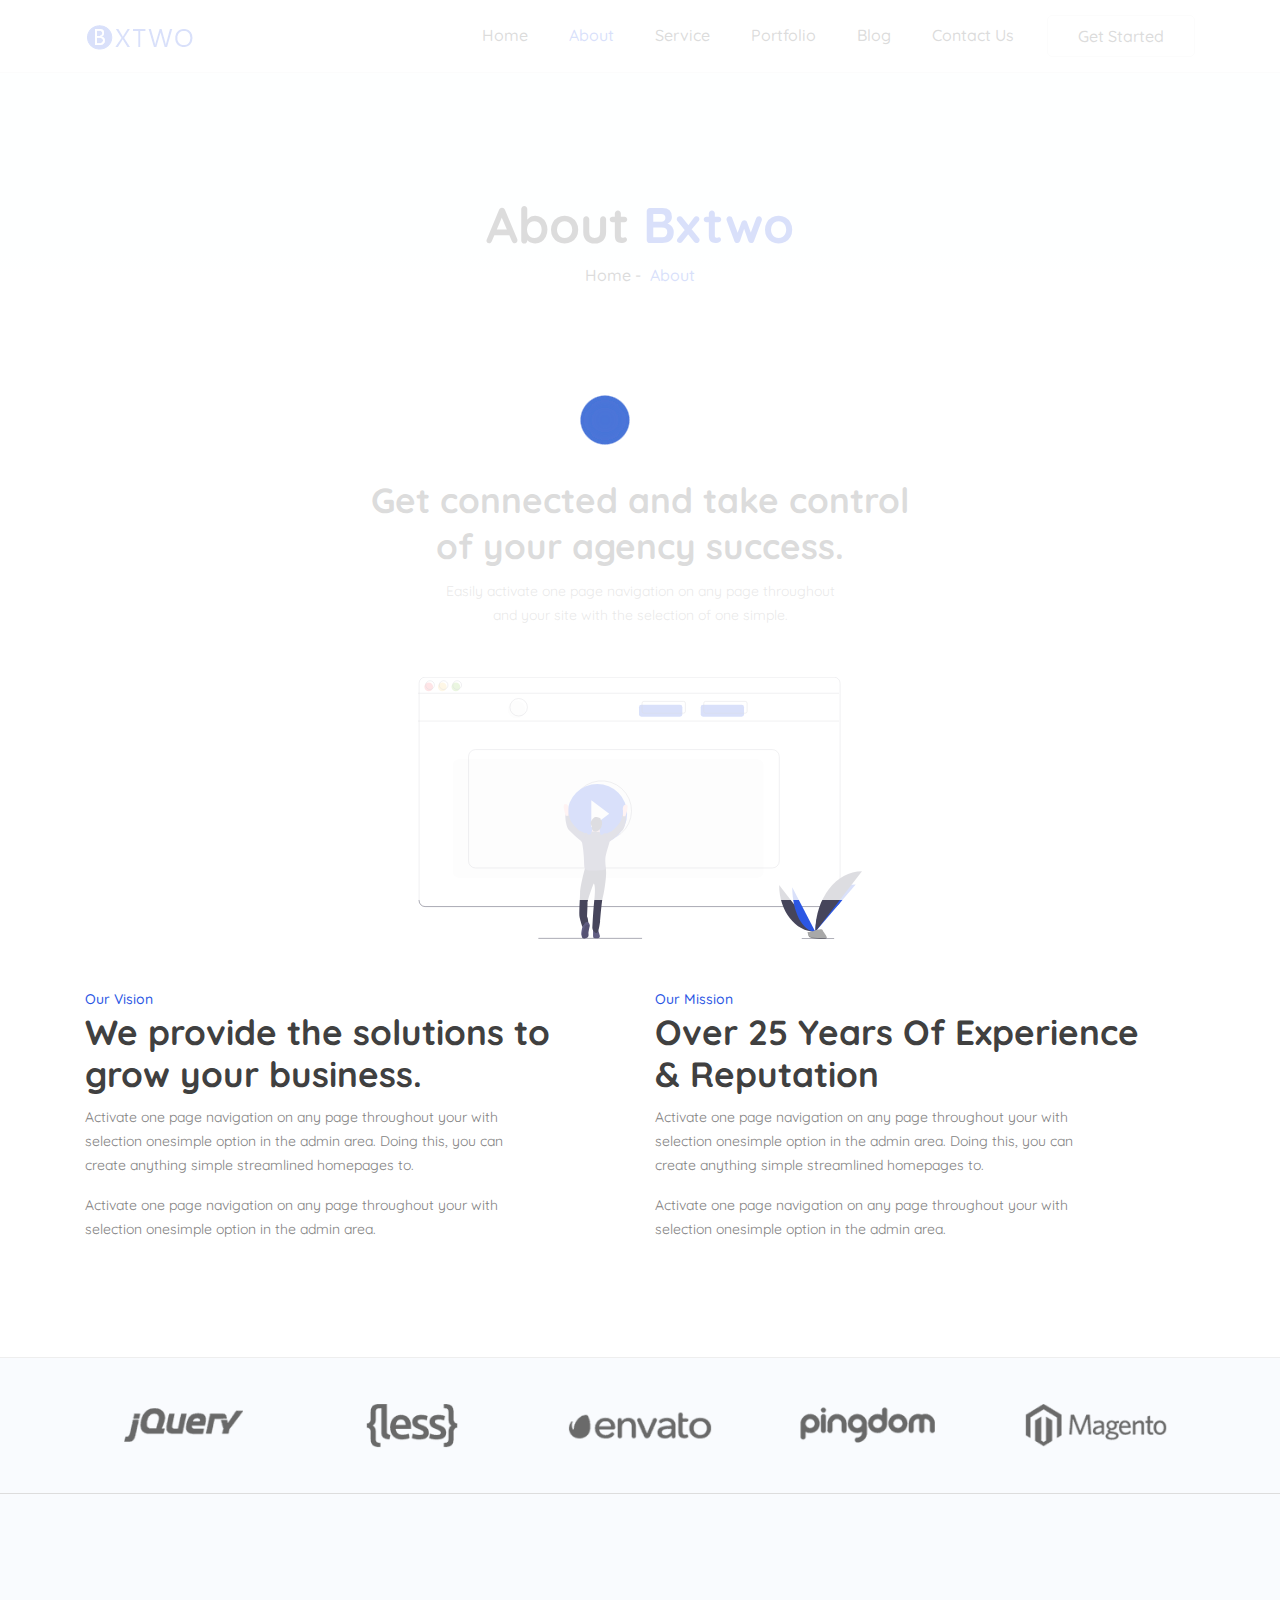
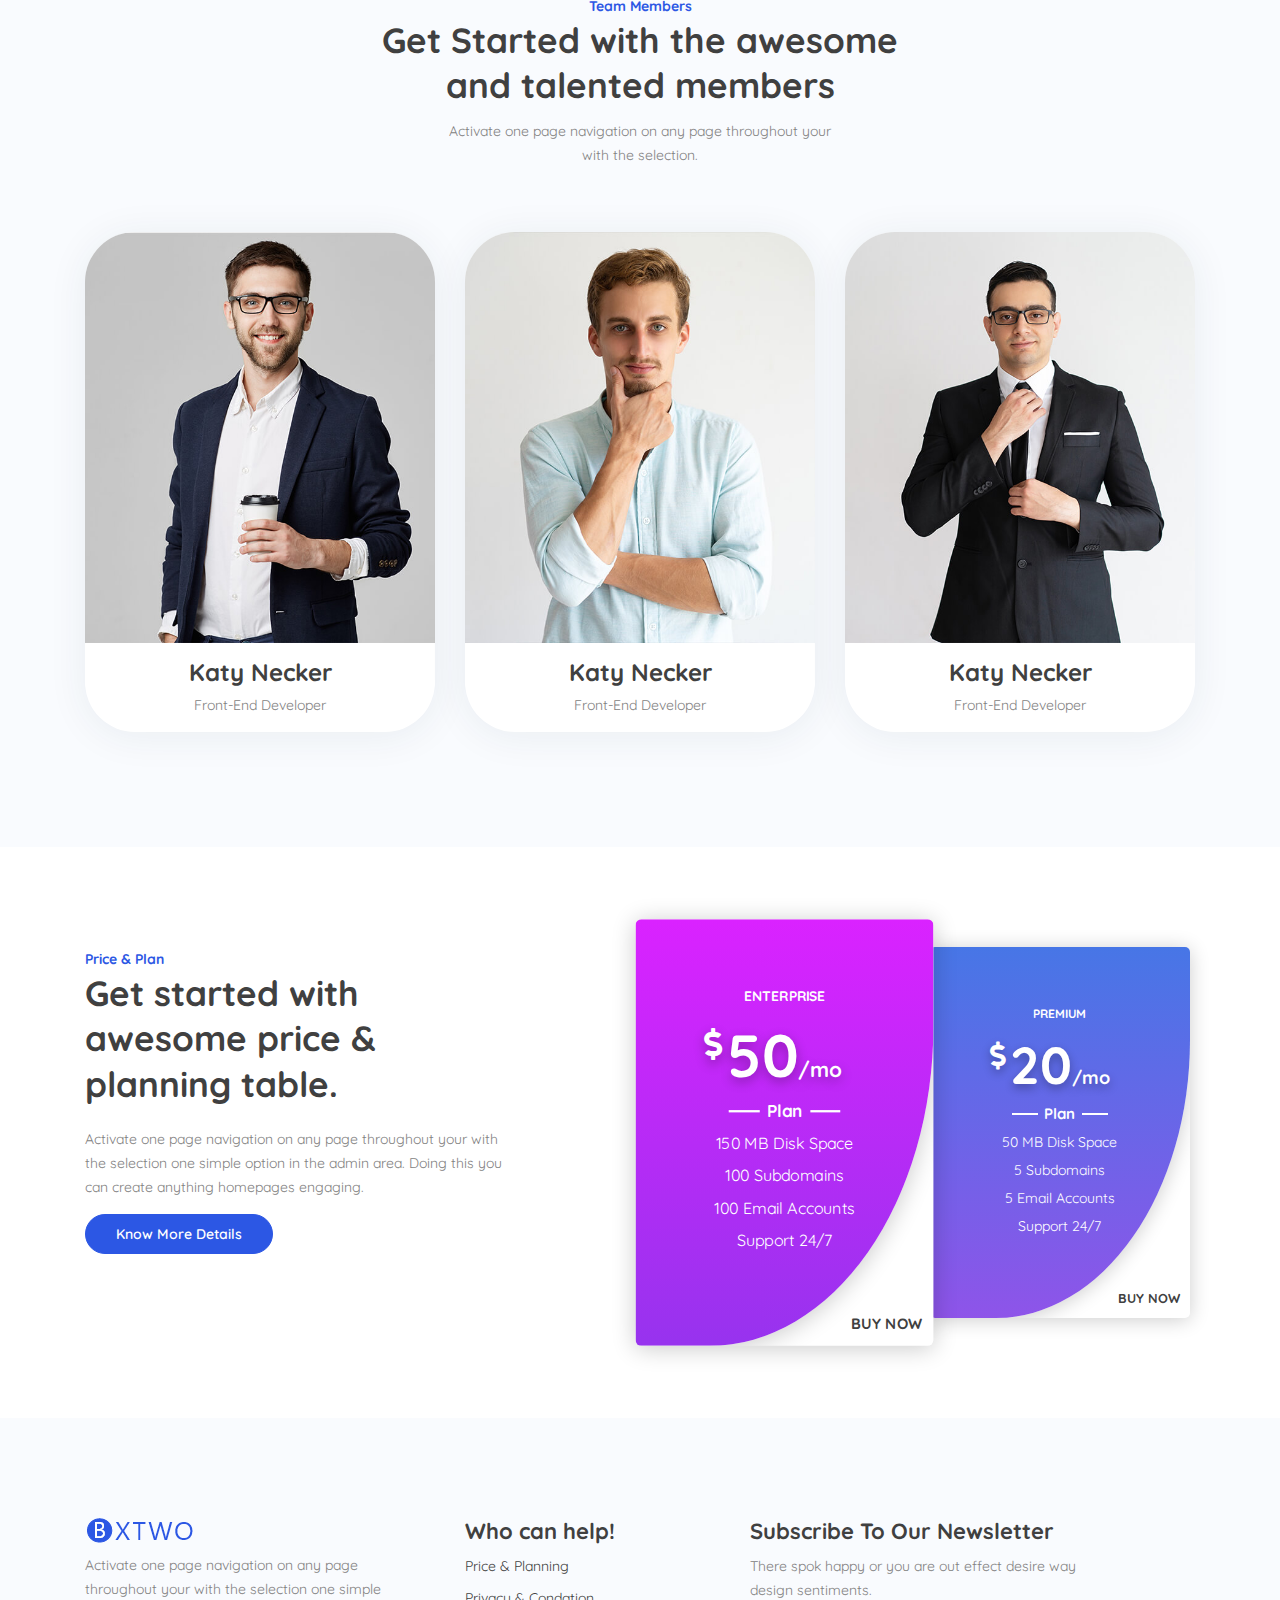
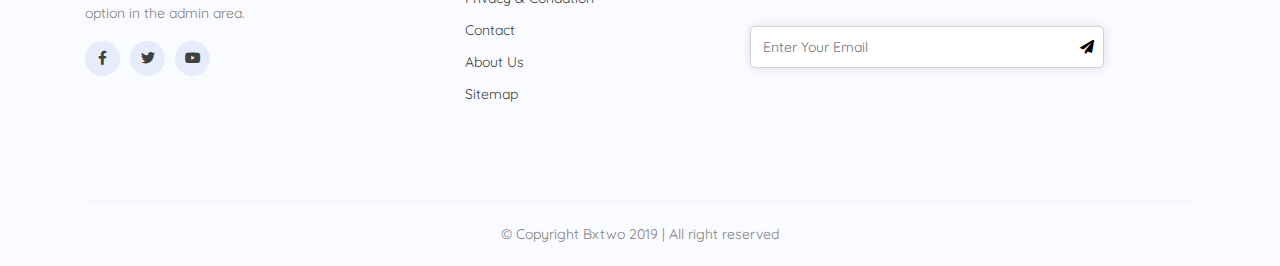
==== about.html @ 96cefc8e "A" ====
<!DOCTYPE html>
<html lang="en">
  <head>
    <!-- Page Title -->
    <title>Bxtwo - Creative Agency HTML Template</title>

    <!-- Meta Data -->
    <meta http-equiv="X-UA-Compatible" content="IE=edge">
    <meta http-equiv="content-type" content="text/html; charset=utf-8">
    <meta name="viewport" content="width=device-width, initial-scale=1">
    <meta name="description" content="">
    <meta name="keywords" content="">

    <!-- Favicon -->
    <link rel="shortcut icon" href="assets/img/favicon.png">

    <!-- Web Fonts -->
    <link rel="stylesheet" href="https://fonts.googleapis.com/css?family=Quicksand:400,500,700&display=swap">

    <!-- Font Awesome CSS -->
    <link rel="stylesheet" href="https://cdnjs.cloudflare.com/ajax/libs/font-awesome/5.9.0/css/all.min.css">

    <!-- ======= Bootstrap CSS ======= -->
    <link rel="stylesheet" href="assets/css/bootstrap.min.css">

    <!-- ======= Owl Carousel CSS ======= -->
    <link rel="stylesheet" href="assets/css/plugins/OwlCarousel/owl.carousel.min.css">
    <link rel="stylesheet" href="assets/css/plugins/OwlCarousel/owl.theme.default.min.css">

    <!-- ======= Simple Light Box CSS ======= -->
    <link rel="stylesheet" href="assets/css/plugins/LightBox/simplelightbox.min.css">

    <!-- ======= Main Stylesheet ======= -->
    <link rel="stylesheet" href="assets/css/style.css">

    <!-- ======= Custom Stylesheet ======= -->
    <link rel="stylesheet" href="assets/css/custom.css">

  </head>

  <body>
    <!-- =========== Preloader Start ============ -->
    <div class="preloader">
      <div class="preloader--wapper">
        <svg class="preloader--content" xmlns="http://www.w3.org/2000/svg" version="1.1">
          <defs>
            <filter id="goo" x="-40%" y="-40%" height="200%" width="400%">
              <feGaussianBlur in="SourceGraphic" stdDeviation="10" result="blur"></feGaussianBlur>
              <feColorMatrix in="blur" values="1 0 0 0 0  0 1 0 0 0  0 0 1 0 0  0 0 0 19 -8" result="goo"></feColorMatrix>
            </filter>
        </defs>
          <g filter="url(#goo)">
            <circle class="dot " cx="50" cy="50" r="25"></circle>
            <circle class="dot" cx="50" cy="50" r="25" ></circle>
          </g>
        </svg>
      </div>
    </div>
    <!-- =========== Preloader End ============ -->
    <!-- Start NavBar -->
    <nav class="navbar navbar-expand-lg navbar-light bg-light fixed-top">
      <div class="container">
        <a class="navbar-brand" href="index.html">
          <img src="assets/img/logo.png" class="logo-navbar" alt="logo">
          <img src="assets/img/logo-fixed.png" class="logo-fixed" alt="logo">
        </a>
        <button class="navbar-toggler" data-target="#my-nav" data-toggle="collapse" aria-controls="my-nav" aria-expanded="false" aria-label="Toggle navigation">
          <span class="navbar-toggler-icon"></span>
        </button>
        <div id="my-nav" class="collapse navbar-collapse">
          <ul class="navbar-nav ml-auto">
            <li class="nav-item">
              <a class="nav-link" href="index.html">Home <span class="sr-only">(current)</span></a>
            </li>
            <li class="nav-item active">
              <a class="nav-link" href="about.html">About</a>
            </li>
            <li class="nav-item">
              <a class="nav-link" href="service.html">Service</a>
            </li>
            <li class="nav-item">
              <a class="nav-link" href="portfolio.html">Portfolio</a>
            </li>
            <li class="nav-item">
              <a class="nav-link" href="blog.html">Blog</a>
            </li>
            <li class="nav-item">
              <a class="nav-link" href="contact.html">Contact Us</a>
            </li>
            <li class="nav-item d-none d-lg-block">
              <a class="nav-link menu-btn" href="#">Get Started</a>
            </li>
          </ul>
        </div>
      </div>
    </nav>
    <!-- End NavBar -->
    <!-- Start Page Header -->
    <div class="page-header-section">
      <div class="container">
        <h1 class="page-title">About <span>Bxtwo</span></h1>
        <ul class="page-nav">
          <li><a href="index.html">Home - </a></li>
          <li class="active">About</li>
        </ul>
      </div>
    </div>
    <!-- End Page Header -->
    <!-- Start About Block Section -->
    <div class="about-block py-100">
      <div class="container">
        <!-- Start Title Section-->
        <div class="row">
          <div class="col-lg-8 col-md-10 section-title">
            <h2>Get connected and take control of your agency success.</h2>
            <p>Easily activate one page navigation on any page throughout and your site with the selection of one simple.</p>
          </div>
        </div>
        <!-- End Title Section-->
        <!-- Start Center Content -->
        <div class="row d-flex justify-content-center mb-5">
          <div class="col-md-5">
            <img src="assets/img/undraw_media_player.svg" alt="">
          </div>
        </div>
        <!-- End Center Content -->
        <!-- Start Two Colum Content -->
        <div class="row">
          <div class="col-md-6 about-left">
            <span>Our Vision</span>
            <h3>We provide the solutions to grow your business.</h3>
            <p>Activate one page navigation on any page throughout your with selection onesimple option in the admin area. Doing this, you can create anything simple streamlined homepages to.</p>
            <p>Activate one page navigation on any page throughout your with selection onesimple option in the admin area.</p>
          </div>
          <div class="col-md-6 about-right">
            <span>Our Mission</span>
            <h3>Over 25 Years Of Experience & Reputation</h3>
            <p>Activate one page navigation on any page throughout your with selection onesimple option in the admin area. Doing this, you can create anything simple streamlined homepages to.</p>
            <p>Activate one page navigation on any page throughout your with selection onesimple option in the admin area.</p>
          </div>
        </div>
        <!-- End Two Colum Content -->
      </div>
    </div>
    <!-- End About Details Section -->
    <!-- Start brand-logo section -->
    <div class="brand-logo-section bg-gray">
      <div class="container">
        <div class="row">
          <div class="brand-logo-carousel owl-carousel">
            <div class="single-brand-logo">
              <a href="#"><img src="assets/img/clients/client-1.png" alt="client-1"/></a>
            </div>
            <div class="single-brand-logo">
              <a href="#"><img src="assets/img/clients/client-2.png" alt="client-2"/></a>
            </div>
            <div class="single-brand-logo">
              <a href="#"><img src="assets/img/clients/client-3.png" alt="client-3"/></a>
            </div>
            <div class="single-brand-logo">
              <a href="#"><img src="assets/img/clients/client-4.png" alt="client-4"/></a>
            </div>
            <div class="single-brand-logo">
              <a href="#"><img src="assets/img/clients/client-5.png" alt="client-5"/></a>
            </div>
            <div class="single-brand-logo">
              <a href="#"><img src="assets/img/clients/client-6.png" alt="client-6"/></a>
            </div>
            <div class="single-brand-logo">
              <a href="#"><img src="assets/img/clients/client-7.png" alt="client-7"/></a>
            </div>
          </div>
        </div>
      </div>
    </div>
    <!-- End brand-logo section -->
    <!-- Start Team section -->
    <div class="team-section bg-gray py-100">
      <div class="container">
        <!-- Start Title Section -->
        <div class="row">
          <div class="col-lg-8 col-md-10 section-title">
            <span class="title">Team Members</span>
            <h2>Get Started with the awesome and talented members</h2>
            <p>Activate one page navigation on any page throughout your with the selection.</p>
          </div>
        </div>
        <!-- End Title Section -->
        <div class="row team-content">
          <!-- Item One -->
          <div class="col-md-4">
            <div class="team-box">
              <div class="team-box-img">
                <img src="assets/img/team/team1.jpg" alt="team1" class="img-fluid">
                <ul class="social-icons">
                  <li><a href="#" class="facebook"><i class="fab fa-facebook-f" aria-hidden="true"></i></a></li>
                  <li><a href="#" class="twitter"><i class="fab fa-twitter" aria-hidden="true"></i></a></li>
                  <li><a href="#" class="pinterest"><i class="fab fa-pinterest" aria-hidden="true"></i></a></li>
                  <li><a href="#" class="instagram"><i class="fab fa-instagram" aria-hidden="true"></i></a></li>
                </ul>
              </div>
              <div class="details">
                <h4>Katy Necker</h4>
                <p>Front-End Developer</p>
              </div>
            </div>
          </div><!-- End item -->
          <!-- Item Two -->
          <div class="col-md-4">
            <div class="team-box">
              <div class="team-box-img">
                <img src="assets/img/team/team2.jpg" alt="team2" class="img-fluid">
                <ul class="social-icons">
                  <li><a href="#" class="facebook"><i class="fab fa-facebook-f" aria-hidden="true"></i></a></li>
                  <li><a href="#" class="twitter"><i class="fab fa-twitter" aria-hidden="true"></i></a></li>
                  <li><a href="#" class="pinterest"><i class="fab fa-pinterest" aria-hidden="true"></i></a></li>
                  <li><a href="#" class="instagram"><i class="fab fa-instagram" aria-hidden="true"></i></a></li>
                </ul>
              </div>
              <div class="details">
                <h4>Katy Necker</h4>
                <p>Front-End Developer</p>
              </div>
            </div>
          </div><!-- End item -->
          <!-- Item Three -->
          <div class="col-md-4">
            <div class="team-box">
              <div class="team-box-img">
                <img src="assets/img/team/team3.jpg" alt="team3" class="img-fluid">
                <ul class="social-icons">
                  <li><a href="#" class="facebook"><i class="fab fa-facebook-f" aria-hidden="true"></i></a></li>
                  <li><a href="#" class="twitter"><i class="fab fa-twitter" aria-hidden="true"></i></a></li>
                  <li><a href="#" class="pinterest"><i class="fab fa-pinterest" aria-hidden="true"></i></a></li>
                  <li><a href="#" class="instagram"><i class="fab fa-instagram" aria-hidden="true"></i></a></li>
                </ul>
              </div>
              <div class="details">
                <h4>Katy Necker</h4>
                <p>Front-End Developer</p>
              </div>
            </div>
          </div><!-- End item -->
        </div>
      </div>
    </div>
    <!-- End Team section -->
    <!-- Start Pricing section -->
    <div class="pricing-section py-100">
      <div class="container">
        <div class="row">
          <div class="col-lg-6">
            <!-- Start Title Section -->
            <div class="section-title">
              <span class="title">Price & Plan</span>
              <h2>Get started with awesome price & planning table.</h2>
              <p>Activate one page navigation on any page throughout your with the selection one simple option in the admin area. Doing this you can create anything homepages engaging.</p>
              <a href="#" class="btn-style btn-two">Know More Details</a>
            </div>
            <!-- End Title Section -->
          </div>
          <div class="col-lg-6 align-self-center">
            <div class="pricing-content">
              <!-- Start Plan item -->
              <div class="single-plan buiness-plan">
                <div class="details">
                  <h4 class="plan-title">Enterprise</h4>
                  <h2 class="pricing">50<span>/mo</span></h2>
                  <div class="plan-pricing">Plan</div>
                  <ul>
                    <li>150 MB Disk Space</li>
                    <li>100 Subdomains</li>
                    <li>100 Email Accounts</li>
                    <li>Support 24/7</li>
                  </ul>
                </div>
                <a class="buy-now" href="#">BUY NOW</a>
              </div>
              <!-- End Plan item -->
              <!-- Start Plan item -->
              <div class="single-plan">
                <div class="details">
                  <h4 class="plan-title">Premium</h4>
                  <h2 class="pricing">20<span>/mo</span></h2>
                  <div class="plan-pricing">Plan</div>
                  <ul>
                    <li>50 MB Disk Space</li>
                    <li>5 Subdomains</li>
                    <li>5 Email Accounts</li>
                    <li>Support 24/7</li>
                  </ul>
                </div>
                <a class="buy-now" href="#">BUY NOW</a>
              </div>
              <!-- End Plan item -->
            </div>
          </div>
        </div>
      </div>
    </div>
    <!-- End Pricing section -->
    <!-- Start Footer Block -->
    <footer class="bg-gray">
      <div class="container">
        <div class="row py-100">
          <div class="col-md-4">
            <div class="footer-left">
              <img src="assets/img/logo-footer.png" alt="logo-footer"/>
              <p>Activate one page navigation on any page throughout your with the selection one simple option in the admin area.</p>
              <ul class="social-links">
                <li><a href="#"><i class="fab fa-facebook-f"></i></a></li>
                <li><a href="#"><i class="fab fa-twitter"></i></a></li>
                <li><a href="#"><i class="fab fa-youtube"></i></a></li>
              </ul>
            </div>
          </div>
          <div class="col-md-3">
            <div class="footer-center">
              <h4 class="footer-title">Who can help!</h4>
              <ul>
                <li><a href="#">Price &amp; Planning</a></li>
                <li><a href="#">Privacy &amp; Condation</a></li>
                <li><a href="#">Contact</a></li>
                <li><a href="#">About Us</a></li>
                <li><a href="#">Sitemap</a></li>
              </ul>
            </div>
          </div>
          <div class="col-md-4">
            <div class="footer-right">
              <h4 class="footer-title">Subscribe To Our Newsletter</h4>
              <p>There spok happy or you are out effect desire way design
                sentiments.</p>
              <form class="input-widget" action="" method="">
                <div class="input-group">
                  <input class="form-control" placeholder="Enter Your Email" type="text" required="">
                  <div class="input-group-append">
                    <button class="form-btn-style" type="submit">
                      <i class="fas fa-paper-plane"></i>
                    </button>
                  </div>
                </div>
              </form>
            </div>
          </div>
        </div>
        <p class="copyright text-center">© Copyright Bxtwo 2019 | All right reserved</p>
      </div>
    </footer>
    <!-- End Footer Block -->
    <!-- Start Scroll Top -->
    <div class="scroll-top">
      <i class="fa fa-angle-up"></i>
    </div>
    <!-- End Scroll Top -->
    <!-- ///// JS FILES \\\\\-->
    <!-- ======= jQuery Library ======= -->
    <script src="assets/js/jquery-3.4.1.min.js"></script>
    
    <!-- ======= Popper Js ======= -->
    <script src="assets/js/plugins/popper.min.js"></script>

    <!-- ======= Bootstrap Js ======= -->
    <script src="assets/js/bootstrap.min.js"></script>

    <!-- ======= Typed JS ======= -->
    <script src="assets/js/plugins/typed.min.js"></script>

    <!-- ======= Owl Carousel JS ======= -->
    <script src="assets/js/plugins/owl.carousel.min.js"></script>

    <!-- ======= Simple Lightbox JS ======= -->
    <script src="assets/js/plugins/simple-lightbox.min.js"></script>

    <!-- ======= Main JS ======= -->
    <script src="assets/js/main.js"></script>
    
    <!-- ======= Custom JS ======= -->
    <script src="assets/js/custom.js"></script>
  </body>
</html>
---- assets/css/plugins/LightBox/simplelightbox.min.css ----
.sl-wrapper .sl-close,.sl-wrapper .sl-navigation button{height:44px;line-height:44px;font-family:Arial,Baskerville,monospace}.sl-wrapper .sl-close:focus,.sl-wrapper .sl-navigation button:focus{outline:0}body.hidden-scroll{overflow:hidden}.sl-overlay{position:fixed;left:0;right:0;top:0;bottom:0;background:#fff;opacity:.7;display:none;z-index:1035}.sl-wrapper .sl-close,.sl-wrapper .sl-counter{top:30px;display:none;color:#000;position:fixed}.sl-wrapper{z-index:1040}.sl-wrapper button{border:0;background:0 0;font-size:28px;padding:0;cursor:pointer}.sl-wrapper button:hover{opacity:.7}.sl-wrapper .sl-close{right:30px;z-index:10060;margin-top:-14px;margin-right:-14px;width:44px;font-size:3rem}.sl-wrapper .sl-counter{left:30px;z-index:1060;font-size:1rem}.sl-wrapper .sl-navigation{width:100%;display:none}.sl-wrapper .sl-navigation button{position:fixed;top:50%;margin-top:-22px;width:22px;text-align:center;display:block;z-index:10060;color:#000}.sl-wrapper .sl-navigation button.sl-next{right:5px;font-size:2rem}.sl-wrapper .sl-navigation button.sl-prev{left:5px;font-size:2rem}@media (min-width:35.5em){.sl-wrapper .sl-navigation button{width:44px}.sl-wrapper .sl-navigation button.sl-next{right:10px;font-size:3rem}.sl-wrapper .sl-navigation button.sl-prev{left:10px;font-size:3rem}.sl-wrapper .sl-image img{border:0}}@media (min-width:50em){.sl-wrapper .sl-navigation button{width:44px}.sl-wrapper .sl-navigation button.sl-next{right:20px;font-size:3rem}.sl-wrapper .sl-navigation button.sl-prev{left:20px;font-size:3rem}.sl-wrapper .sl-image img{border:0}}.sl-wrapper .sl-image{position:fixed;-ms-touch-action:none;touch-action:none;z-index:10000}.sl-wrapper .sl-image img{margin:0;padding:0;display:block;border:0;width:100%;height:auto}.sl-wrapper .sl-image iframe{background:#000;border:0}@media (min-width:35.5em){.sl-wrapper .sl-image iframe{border:0}}@media (min-width:50em){.sl-wrapper .sl-image iframe{border:0}}.sl-wrapper .sl-image .sl-caption{display:none;padding:10px;color:#fff;background:rgba(0,0,0,.8);font-size:1rem;position:absolute;bottom:0;left:0;right:0}.sl-wrapper .sl-image .sl-caption.pos-top{bottom:auto;top:0}.sl-wrapper .sl-image .sl-caption.pos-outside{bottom:auto}.sl-wrapper .sl-image .sl-download{display:none;position:absolute;bottom:5px;right:5px;color:#000;z-index:1060}.sl-spinner{display:none;border:5px solid #333;border-radius:40px;height:40px;left:50%;margin:-20px 0 0 -20px;opacity:0;position:fixed;top:50%;width:40px;z-index:1007;-webkit-animation:pulsate 1s ease-out infinite;-moz-animation:pulsate 1s ease-out infinite;-ms-animation:pulsate 1s ease-out infinite;-o-animation:pulsate 1s ease-out infinite;animation:pulsate 1s ease-out infinite}.sl-scrollbar-measure{position:absolute;top:-9999px;width:50px;height:50px;overflow:scroll}.sl-transition{transition:-moz-transform ease .2s;transition:-ms-transform ease .2s;transition:-o-transform ease .2s;transition:-webkit-transform ease .2s;transition:transform ease .2s}@-webkit-keyframes pulsate{0%{transform:scale(.1);opacity:0}50%{opacity:1}100%{transform:scale(1.2);opacity:0}}@keyframes pulsate{0%{transform:scale(.1);opacity:0}50%{opacity:1}100%{transform:scale(1.2);opacity:0}}@-moz-keyframes pulsate{0%{transform:scale(.1);opacity:0}50%{opacity:1}100%{transform:scale(1.2);opacity:0}}@-o-keyframes pulsate{0%{transform:scale(.1);opacity:0}50%{opacity:1}100%{transform:scale(1.2);opacity:0}}@-ms-keyframes pulsate{0%,100%{opacity:0}0%{transform:scale(.1)}50%{opacity:1}100%{transform:scale(1.2)}}
---- assets/css/style.css ----
@charset "UTF-8";
/*==========[index]==========
01 - Global
02 - Navbar
03 - Landing page
04 - Brand Logo
05 - About
06 - Services
07 - Testimonial
08 - Portfolio
09 - Pricing
10 - Blog
11 - Team
12 - About Block
13 - Blog Page
14 - Blog Details
15 - Service Single
16 - Portfolio Single
17 - Contact Page
18 - Footer

NOTE:
-----
Please DO NOT EDIT THIS CSS, you may need to use "custom.css" file for writing your custom css.
We may release future updates so it will overwrite this file. it's better and safer to use "custom.css".
===========================*/
/*========== [01 - Start Global] ==========*/
body {
  font-family: "Quicksand", sans-serif;
  color: #828181;
  font-size: 14px;
  line-height: 24px;
  overflow-x: hidden;
}

h1,
h2,
h3,
h4,
h5,
h6 {
  font-family: "Quicksand", sans-serif;
  color: #404040;
  font-weight: 700;
}

h1 {
  font-size: 50px;
}

p {
  font-family: "Quicksand", sans-serif;
  color: #828181;
  font-size: 14px;
  line-height: 24px;
}

input[type=number]::-webkit-inner-spin-button,
input[type=number]::-webkit-outer-spin-button {
  -webkit-appearance: none;
  margin: 0;
}

input[type=number] {
  -moz-appearance: textfield;
}

input {
  color: #888888;
}

input::-webkit-input-placeholder {
  color: #888888;
}

input::-moz-placeholder {
  color: #888888;
}

input:-ms-input-placeholder {
  color: #888888;
}

input::-ms-input-placeholder {
  color: #888888;
}

input::placeholder {
  color: #888888;
}

._keyfocus :focus,
input:not([disabled]):focus,
textarea:not([disabled]):focus,
select:not([disabled]):focus {
  outline: 0;
}

ul {
  margin: 0;
  padding: 0;
  list-style: none;
}

img {
  max-width: 100%;
}

.img-full {
  width: 100%;
  height: 100%;
  overflow: hidden;
  display: block;
}

a {
  color: #404040;
}

a:hover {
  color: #2c57e4;
  text-decoration: none;
}

a:not([href]):not([tabindex]):hover {
  color: #2c57e4;
}

a,
a:hover,
a:focus,
a:active,
button,
button:focus,
input,
select,
textarea {
  outline: none;
}

/* button */
.btn-style {
  display: inline-block;
  padding: 7px 30px;
  border: 1px solid #eee;
  border-radius: 50px;
  font-weight: 600;
  -webkit-transition: all 0.4s ease 0s;
  -moz-transition: all 0.4s ease 0s;
  -o-transition: all 0.4s ease 0s;
  transition: all 0.4s ease 0s;
}

.btn-one {
  background: #fff;
  border-radius: 5px;
}
.btn-one:hover {
  background: #2c57e4;
  color: #fff;
}

.btn-two {
  color: #fff;
  background: #2c57e4;
  border-color: #2c57e4;
}
.btn-two:hover {
  background: #fff;
  color: #2c57e4;
}

/* section title */
.section-title {
  padding-bottom: 50px;
  text-align: center;
  margin: auto;
}
.section-title .title {
  color: #2c57e4;
  font-weight: 700;
}
.section-title h2 {
  font-size: 35px;
  line-height: 1.3em;
  max-width: 75%;
  margin: 0px auto 10px auto;
}
.section-title h2 span {
  color: #2c57e4;
}
.section-title p {
  max-width: 400px;
  margin: auto;
}

/* page header */
.page-header-section {
  max-height: 500px;
  padding: 195px 0px 90px 0px;
  text-align: center;
  background: linear-gradient(180deg, #f9fbfe 60%, transparent);
}
.page-header-section .page-title span {
  color: #2c57e4;
}
.page-header-section .page-nav {
  margin: 0 auto;
}
.page-header-section .page-nav li {
  display: inline-block;
  color: #000;
  font-weight: 500;
  font-size: 16px;
}
.page-header-section .page-nav li.active {
  padding-left: 5px;
  color: #2c57e4;
}

/* input custom */
.input-widget {
  padding-top: 8px;
}
.input-widget .input-group-append {
  margin-left: -30px;
  z-index: 50;
}
.input-widget .input-group-append button {
  border: none;
  outline: none;
  background: transparent;
}
.input-widget .input-group-append button i {
  font-size: 14px;
}
.input-widget input {
  padding-top: 20px;
  padding-bottom: 20px;
  border-radius: 5px !important;
  box-shadow: 0px 0px 10px 0px rgba(34, 34, 34, 0.13);
  font-size: 14px;
}
.input-widget input:focus {
  border-color: #2c57e4;
}

/* Scroll to up */
.scroll-top {
  display: flex;
  justify-content: center;
  align-items: center;
  position: fixed;
  bottom: 15px;
  right: 15px;
  z-index: 999;
  opacity: 0;
  background-color: #2c57e4;
  color: #fff;
  width: 50px;
  height: 50px;
  font-size: 26px;
  border-radius: 50px;
  box-shadow: 0 2px 20px 0 rgba(0, 0, 0, 0.15);
  cursor: pointer;
}

.scroll-top:hover,
.scroll-top:focus {
  background-color: #343d48;
}

.scroll-top.active {
  opacity: 1;
}

/* preloader */
.preloader {
  top: 0;
  bottom: 0;
  left: 0;
  right: 0;
  position: fixed;
  z-index: 99999;
  height: 100%;
  width: 100%;
  background-color: #ffffff;
}
.preloader .preloader--wapper {
  display: -webkit-box;
  display: -ms-flexbox;
  display: flex;
  -webkit-box-align: center;
  -ms-flex-align: center;
  align-items: center;
  -webkit-box-pack: center;
  -ms-flex-pack: center;
  justify-content: center;
  height: 100vh;
}
.preloader .preloader--wapper .preloader--content {
  display: block;
  width: 170px;
  height: 80px;
  position: relative;
  z-index: 99;
  top: -40px;
}
.preloader .preloader--wapper .preloader--content circle.dot:nth-of-type(1) {
  -webkit-animation: slide 2s ease infinite;
  animation: slide 2s ease infinite;
  fill: #265cdc;
}
.preloader .preloader--wapper .preloader--content circle.dot:nth-of-type(2) {
  -webkit-animation: slide2 2s ease infinite;
  animation: slide2 2s ease infinite;
  fill: #2457d0;
}

/* Animation */
@-webkit-keyframes slide {
  0%, 100% {
    -webkit-transform: translateX(0px);
    transform: translateX(0px);
  }
  50% {
    -webkit-transform: translateX(70px);
    transform: translateX(70px);
  }
}
@keyframes slide {
  0%, 100% {
    -webkit-transform: translateX(0px);
    transform: translateX(0px);
  }
  50% {
    -webkit-transform: translateX(70px);
    transform: translateX(70px);
  }
}
@-webkit-keyframes slide2 {
  0%, 100% {
    -webkit-transform: translateX(70px);
    transform: translateX(70px);
  }
  50% {
    -webkit-transform: translateX(0px);
    transform: translateX(0px);
  }
}
@keyframes slide2 {
  0%, 100% {
    -webkit-transform: translateX(70px);
    transform: translateX(70px);
  }
  50% {
    -webkit-transform: translateX(0px);
    transform: translateX(0px);
  }
}
/* other */
.py-100 {
  padding-top: 100px;
  padding-bottom: 100px;
}

.bg-gray {
  background: #f9fbfe;
}

/* resonsive global */
@media (max-width: 575.98px) {
  .py-100 {
    padding-top: 50px;
    padding-bottom: 50px;
  }

  .section-title {
    padding-bottom: 30px !important;
    text-align: center !important;
  }
  .section-title h2, .section-title p {
    max-width: 100% !important;
  }
}
/*========== [End Global] ==========*/
/*========== [02 - Start NavBar] ==========*/
.navbar-light {
  background-color: #fff !important;
  padding-top: 15px;
  padding-bottom: 15px;
  border-bottom: 1px solid #eee;
}
.navbar-light .navbar-brand {
  font-size: 28px;
  color: #2c57e4 !important;
}
.navbar-light .navbar-brand .logo-navbar {
  display: none;
}
.navbar-light .navbar-toggler {
  border: 0;
}
.navbar-light .nav-item {
  margin-left: 25px;
  font-size: 16px;
  font-weight: 500;
}
.navbar-light .nav-item .nav-link,
.navbar-light .nav-item .nav-link:focus {
  color: #404040;
  -webkit-transition: all 0.4s ease 0s;
  -moz-transition: all 0.4s ease 0s;
  -o-transition: all 0.4s ease 0s;
  transition: all 0.4s ease 0s;
}
.navbar-light .nav-item .nav-link:hover {
  color: #2c57e4;
}
.navbar-light .nav-item.active > .nav-link, .navbar-light .nav-item.nav-link.active, .navbar-light .nav-item.nav-link.show, .navbar-light .nav-item.show > .nav-link {
  color: #2c57e4;
}
.navbar-light .nav-item .menu-btn {
  padding-right: 30px;
  padding-left: 30px;
  border: 1px solid #eee;
  border-radius: 5px;
  background: transparent;
}
.navbar-light .nav-item .menu-btn:hover {
  background: #2c57e4;
  color: #fff;
}
.navbar-light.nav-scroll {
  background-color: #ffffff !important;
  -webkit-box-shadow: 0 2px 20px rgba(0, 0, 0, 0.07);
  box-shadow: 0 2px 20px rgba(0, 0, 0, 0.07);
}
.navbar-light.nav-scroll .navbar-brand {
  color: #2c57e4 !important;
}
.navbar-light.nav-scroll .navbar-brand .logo-navbar {
  display: none !important;
}
.navbar-light.nav-scroll .navbar-brand .logo-fixed {
  display: inline-block !important;
}
.navbar-light.nav-scroll .menu-btn {
  background: #2c57e4;
  color: #fff;
}
.navbar-light.nav-scroll .menu-btn:hover {
  background: #fff;
  color: #828181;
}
.navbar-light.hidden {
  top: -72px;
}

/*========== [End Navbar] ==========*/
/*========== [03 - Start Landing page] ==========*/
.land-page {
  height: 100vh;
  position: relative;
}
.land-page .navbar-light {
  background-color: transparent !important;
  border-bottom: 0px solid #eee;
}
.land-page .navbar-light .navbar-brand {
  color: #fff !important;
}
.land-page .navbar-light .navbar-brand .logo-fixed {
  display: none;
}
.land-page .navbar-light .navbar-brand .logo-navbar {
  display: inline-block;
}
.land-page .navbar-light.nav-scroll {
  background-color: #ffffff !important;
}
.land-page .navbar-light.nav-scroll .navbar-brand {
  color: #2c57e4 !important;
}
.land-page .header-content {
  height: 100%;
  position: relative;
  z-index: 1;
}
.land-page .header-content img {
  width: 85%;
}
.land-page .header-content h4 {
  margin-bottom: 26px;
}
.land-page .header-content #typed {
  font-size: 50px;
  font-weight: 700;
  color: #2c57e4;
}
.land-page .header-content .typed-cursor {
  font-size: 55px;
  color: #2c57e4;
}
.land-page .header-content p {
  padding: 15px 0px 6px;
  width: 75%;
}
.land-page .header-content .button-container {
  display: flex;
  justify-content: space-evenly;
  width: 50%;
  margin: auto;
}
.land-page .wave1 {
  position: absolute;
  left: 0px;
  width: 38%;
  top: 0;
}
.land-page .wave2 {
  position: absolute;
  right: 0px;
  width: 60%;
  bottom: 0;
}

@media (max-width: 575.98px) {
  .land-page .header-content #typed {
    font-size: 32px;
  }
  .land-page .header-content .typed-cursor {
    font-size: 35px;
  }
  .land-page .header-content h4 {
    margin-bottom: 10px;
  }
  .land-page .header-content p {
    padding: 5px;
    margin-bottom: 10px;
    width: 100%;
  }
  .land-page .header-content .button-container {
    flex-direction: column;
    width: 50%;
  }
  .land-page .header-content .button-container a {
    font-weight: 500;
    margin-bottom: 12px;
  }
  .land-page .header-content .button-container a:last-child {
    margin-bottom: 0px;
  }
  .land-page .wave1 {
    width: 67%;
  }
  .land-page .wave2 {
    width: 80%;
  }
}
@media (max-width: 380px) {
  .land-page .header-content .button-container {
    width: 70%;
  }
  .land-page .wave1 {
    width: 80%;
  }
}
@media (min-width: 576px) and (max-width: 767.98px) {
  .land-page .header-content .button-container {
    width: 80%;
  }
  .land-page .wave1 {
    width: 55%;
  }
  .land-page .wave2 {
    width: 60%;
  }
}
@media (min-width: 768px) and (max-width: 991.98px) {
  .land-page .header-content .button-container {
    width: 80%;
  }
  .land-page .wave1 {
    width: 50%;
  }
}
@media (min-width: 992px) and (max-width: 1199.98px) {
  .land-page .wave1 {
    left: -234px;
    width: 50%;
    top: -5px;
    transform: rotate(-5deg);
  }
}
/*========== [End Landing page] ==========*/
/*========== [ 04 - Start Brand Logo] ==========*/
.brand-logo-section {
  padding: 20px 0;
  border-bottom: 1px solid #ddd;
  border-top: 1px solid #eee;
}
.brand-logo-section .brand-logo-carousel {
  display: flex;
}
.brand-logo-section .brand-logo-carousel .single-brand-logo {
  filter: brightness(300%);
  width: 85%;
  margin: auto;
}
.brand-logo-section .brand-logo-carousel .single-brand-logo:hover {
  filter: brightness(0%);
}

/*========== [End Brand Logo] ==========*/
/*========== [ 05 - Start About Section] ==========*/
.about-section .about-content {
  padding-top: 20px;
}
.about-section .about-content h2 {
  margin-bottom: 12px;
}
.about-section .about-content img {
  width: 80%;
  margin: auto;
  display: block;
}

@media (max-width: 575.98px) {
  .about-section .about-content {
    text-align: center;
  }
  .about-section .about-content img {
    width: 100%;
    margin-bottom: 20px;
  }
  .about-section .about-content .btn-style.btn-two {
    margin-top: 10px;
  }
}
/*========== [End About Section] ==========*/
/*========== [ 06 - Start Services Section] ==========*/
.service-section .service-content .item-box {
  background: #fff;
  border-radius: 10px;
  -webkit-box-shadow: 0 2px 20px 0 rgba(22, 52, 75, 0.08);
  box-shadow: 0 2px 20px 0 rgba(22, 52, 75, 0.08);
  text-align: center;
  padding: 24px;
  margin: 20px 0px;
  cursor: pointer;
  -webkit-transition: all 0.4s ease 0s;
  -moz-transition: all 0.4s ease 0s;
  -o-transition: all 0.4s ease 0s;
  transition: all 0.4s ease 0s;
}
.service-section .service-content .item-box .box-icon {
  padding: 8px 0px;
}
.service-section .service-content .item-box .box-icon img {
  width: 25%;
  margin: auto;
  padding-bottom: 8px;
}
.service-section .service-content .item-box .box-title {
  font-size: 22px;
  margin: 0;
  -webkit-transition: all 0.4s ease 0s;
  -moz-transition: all 0.4s ease 0s;
  -o-transition: all 0.4s ease 0s;
  transition: all 0.4s ease 0s;
}
.service-section .service-content .item-box p {
  padding: 10px 5px;
  margin: 0;
  -webkit-transition: all 0.4s ease 0s;
  -moz-transition: all 0.4s ease 0s;
  -o-transition: all 0.4s ease 0s;
  transition: all 0.4s ease 0s;
}
.service-section .service-content .item-box .box-details {
  font-weight: 700;
  color: #2c57e4;
  position: relative;
  -webkit-transition: all 0.4s ease 0s;
  -moz-transition: all 0.4s ease 0s;
  -o-transition: all 0.4s ease 0s;
  transition: all 0.4s ease 0s;
}
.service-section .service-content .item-box .box-details::after {
  content: "";
  background: #2c57e4;
  height: 2px;
  width: 50%;
  position: absolute;
  bottom: -5px;
  left: 25%;
  -webkit-transition: all 0.4s ease 0s;
  -moz-transition: all 0.4s ease 0s;
  -o-transition: all 0.4s ease 0s;
  transition: all 0.4s ease 0s;
}
.service-section .service-content .item-box:hover {
  background: #2c57e4;
}
.service-section .service-content .item-box:hover .box-icon img {
  filter: brightness(10000%);
}
.service-section .service-content .item-box:hover .box-title, .service-section .service-content .item-box:hover p {
  color: #fff;
}
.service-section .service-content .item-box:hover .box-details {
  color: #fff;
}
.service-section .service-content .item-box:hover .box-details::after {
  background: #fff;
  left: 0;
  width: 100%;
}
.service-section .service-content.owl-carousel .item-box {
  margin: 20px;
}

/*========== [End Services Section] ==========*/
/*========== [07 - Testimonial Section] ==========*/
.testimonial-section .section-title {
  text-align: left;
}
.testimonial-section .section-title h2 {
  margin: 0px 0px 10px 0px;
  max-width: 80%;
}
.testimonial-section .section-title p {
  margin: 0;
  max-width: 420px;
}
.testimonial-section .testimonial-content {
  position: relative;
}
.testimonial-section .testimonial-content .client {
  text-align: center;
}
.testimonial-section .testimonial-content .client .client-img {
  height: 250px;
  width: 250px;
  margin: auto;
  border-radius: 50% 50% 50% 50%/35% 35% 65% 65%;
  -webkit-box-shadow: 0 2px 20px 0 rgba(22, 52, 75, 0.08);
  box-shadow: 0 2px 20px 0 rgba(22, 52, 75, 0.08);
  border: 1px solid #eee;
}
.testimonial-section .testimonial-content .client .client-img img {
  border-radius: 50% 50% 50% 50%/35% 35% 65% 65%;
  display: block;
  height: 100%;
  width: 100%;
  object-fit: cover;
}
.testimonial-section .testimonial-content .client .card-text .card-name {
  padding-top: 15px;
}
.testimonial-section .testimonial-content .client .card-text .feedback-date {
  color: #333;
}
.testimonial-section .testimonial-content .client .card-text .feedback {
  font-size: 18px;
  line-height: 1.7;
  width: 90%;
  margin: 0 auto;
}
.testimonial-section .testimonial-content .owl-nav .owl-prev,
.testimonial-section .testimonial-content .owl-nav .owl-next {
  position: absolute;
  top: 50%;
}
.testimonial-section .testimonial-content .owl-nav .owl-prev::after,
.testimonial-section .testimonial-content .owl-nav .owl-next::after {
  font-family: "Font Awesome 5 Free";
  font-weight: 600;
  font-size: 36px;
}
.testimonial-section .testimonial-content .owl-nav .owl-prev span,
.testimonial-section .testimonial-content .owl-nav .owl-next span {
  display: none;
}
.testimonial-section .testimonial-content .owl-nav .owl-prev:hover,
.testimonial-section .testimonial-content .owl-nav .owl-next:hover {
  color: #2c57e4;
  background: transparent;
}
.testimonial-section .testimonial-content .owl-nav .owl-prev {
  left: 0;
}
.testimonial-section .testimonial-content .owl-nav .owl-prev::after {
  content: "";
}
.testimonial-section .testimonial-content .owl-nav .owl-next {
  right: 0;
}
.testimonial-section .testimonial-content .owl-nav .owl-next::after {
  content: "";
}

@media (max-width: 575.98px) {
  .testimonial-section .testimonial-content {
    margin-top: 6px;
  }
  .testimonial-section .testimonial-content .client .client-img {
    height: 200px;
    width: 200px;
  }
  .testimonial-section .testimonial-content .owl-nav .owl-prev::after,
.testimonial-section .testimonial-content .owl-nav .owl-next::after {
    font-size: 30px;
  }
  .testimonial-section .testimonial-content .owl-nav .owl-prev {
    left: 10px;
  }
  .testimonial-section .testimonial-content .owl-nav .owl-next {
    right: 10px;
  }
}
@media (min-width: 768px) and (max-width: 991.98px) {
  .testimonial-section .section-title {
    text-align: center;
  }
  .testimonial-section .section-title h2 {
    max-width: 75%;
    margin: auto;
  }
  .testimonial-section .section-title p {
    max-width: 70%;
    margin: auto;
  }
}
/*========== [End Testimonial Section] ==========*/
/*========== [08 - Portfolio Section] ==========*/
.portfolio-section .portfolio-content .gallery {
  margin-bottom: -20px;
}
.portfolio-section .portfolio-content .gallery .item-box {
  position: relative;
  margin-bottom: 30px;
  border-radius: 5px;
  overflow: hidden;
  -webkit-box-shadow: 0 2px 20px 0 rgba(22, 52, 75, 0.08);
  box-shadow: 0 2px 20px 0 rgba(22, 52, 75, 0.08);
  cursor: pointer;
}
.portfolio-section .portfolio-content .gallery .item-box .details {
  position: absolute;
  top: 0;
  left: 0;
  width: 100%;
  height: 100%;
  padding: 24px;
  display: flex;
  justify-content: center;
  align-items: center;
  text-align: center;
  background: rgba(38, 92, 220, 0.9);
  transform: scale(0);
  -webkit-transition: all 0.4s ease 0s;
  -moz-transition: all 0.4s ease 0s;
  -o-transition: all 0.4s ease 0s;
  transition: all 0.4s ease 0s;
}
.portfolio-section .portfolio-content .gallery .item-box .details > div {
  height: 100%;
  display: flex;
  justify-content: center;
  flex-direction: column;
}
.portfolio-section .portfolio-content .gallery .item-box .details h4 {
  color: #fff;
  margin-bottom: 4px;
}
.portfolio-section .portfolio-content .gallery .item-box .details p {
  color: #fff;
  margin-bottom: 0px;
}
.portfolio-section .portfolio-content .gallery .item-box:hover .details {
  transform: scale(1);
}
.portfolio-section .portfolio-content .show-more {
  display: flex;
  padding-top: 25px;
}
.portfolio-section .portfolio-content .show-more a {
  margin: 0 auto;
}

@media (max-width: 575.98px) {
  .portfolio-section .portfolio-content .gallery .item-box {
    margin: auto 20px 30px;
  }
}
/*========== [End Portfolio Section] ==========*/
/*========== [09 - Pricing Section] ==========*/
.pricing-section .section-title {
  text-align: left;
}
.pricing-section .section-title h2 {
  margin: 0px 0px 10px 0px;
  max-width: 80%;
}
.pricing-section .section-title p {
  margin: 0;
  max-width: 420px;
  padding: 10px 0px 15px;
}
.pricing-section .pricing-content {
  display: flex;
}
.pricing-section .pricing-content .single-plan {
  width: 48%;
  position: relative;
  background: #fff;
  border-radius: 5px;
  -wekit-box-shadow: 0 2px 20px 0 rgba(0, 0, 0, 0.2);
  box-shadow: 0 2px 20px 0 rgba(0, 0, 0, 0.2);
  overflow: hidden;
}
.pricing-section .pricing-content .single-plan .details {
  padding: 60px 20px 80px;
  border-bottom-right-radius: 75%;
  text-align: center;
  color: #fff;
  background: #4776E6;
  background: -webkit-linear-gradient(to top, #8E54E9, #4776E6);
  background: linear-gradient(to top, #8E54E9, #4776E6);
  -wekit-box-shadow: 0 2px 20px 0 rgba(0, 0, 0, 0.2);
  box-shadow: 0 2px 20px 0 rgba(0, 0, 0, 0.2);
}
.pricing-section .pricing-content .single-plan .details .plan-title {
  font-size: 12px;
  color: #fff;
  text-transform: uppercase;
}
.pricing-section .pricing-content .single-plan .details .pricing {
  position: relative;
  font-size: 52px;
  padding: 5px 0px;
  margin: 0;
  color: #fff;
  text-shadow: 0px 4px 10px rgba(0, 0, 0, 0.3);
}
.pricing-section .pricing-content .single-plan .details .pricing span {
  font-size: 18px;
}
.pricing-section .pricing-content .single-plan .details .pricing::before {
  content: "";
  font-family: "Font Awesome 5 Free";
  position: absolute;
  font-size: 28px;
  top: auto;
  left: auto;
  transform: translate(-20px, 5px);
}
.pricing-section .pricing-content .single-plan .plan-pricing {
  position: relative;
  font-size: 15px;
  font-weight: 900;
  text-transform: capitalize;
  padding-bottom: 15px;
  margin: 0;
  padding: 0;
}
.pricing-section .pricing-content .single-plan .plan-pricing::before, .pricing-section .pricing-content .single-plan .plan-pricing::after {
  content: "";
  height: 2px;
  width: 12%;
  background: #fff;
  position: absolute;
  top: auto;
  transform: translateY(550%);
}
.pricing-section .pricing-content .single-plan .plan-pricing::before {
  left: 28%;
}
.pricing-section .pricing-content .single-plan .plan-pricing::after {
  right: 28%;
}
.pricing-section .pricing-content .single-plan ul li {
  font-size: 14px;
  padding-top: 4px;
}
.pricing-section .pricing-content .single-plan .buy-now {
  position: absolute;
  bottom: 8px;
  right: 10px;
  font-size: 13px;
  font-weight: 900;
}
.pricing-section .pricing-content .single-plan .buy-now:hover {
  color: #4776E6;
}
.pricing-section .pricing-content .buiness-plan {
  transform: scale(1.15);
  margin-right: 3%;
  z-index: 2;
}
.pricing-section .pricing-content .buiness-plan .details {
  background: #DA22FF;
  background: -webkit-linear-gradient(to top, #9733EE, #DA22FF);
  background: linear-gradient(to top, #9733EE, #DA22FF);
}
.pricing-section .pricing-content .buiness-plan .buy-now:hover {
  color: #DA22FF;
}

@media (max-width: 575.98px) {
  .pricing-section .pricing-content {
    flex-direction: column;
  }
  .pricing-section .pricing-content .single-plan {
    width: 80%;
    margin: 15px auto;
  }
  .pricing-section .pricing-content .single-plan.buiness-plan {
    transform: scale(1);
  }
}
@media (min-width: 768px) and (max-width: 991.98px) {
  .pricing-section .section-title {
    text-align: center;
  }
  .pricing-section .section-title h2 {
    max-width: 75%;
    margin: auto;
  }
  .pricing-section .section-title p {
    max-width: 70%;
    margin: auto;
  }
  .pricing-section .pricing-content .single-plan {
    width: 80%;
    margin: 15px;
  }
  .pricing-section .pricing-content .single-plan.buiness-plan {
    transform: scale(1);
  }
}
/*========== [End Pricing Section] ==========*/
/*========== [10 - Blog Section] ==========*/
.blog-section {
  overflow: hidden;
}
.blog-section .section-title h2 {
  max-width: 55%;
}
.blog-section .blog-content .blog-card {
  border-radius: 5px;
  overflow: hidden;
  background: #fff;
  -wekit-box-shadow: 0 2px 20px 0 rgba(0, 0, 0, 0.15);
  box-shadow: 0 2px 20px 0 rgba(0, 0, 0, 0.15);
}
.blog-section .blog-content .blog-card .blog-img {
  width: 100%;
  display: block;
  overflow: hidden;
}
.blog-section .blog-content .blog-card .blog-img img {
  -webkit-transition: all 0.5s ease 0s;
  -moz-transition: all 0.5s ease 0s;
  -o-transition: all 0.5s ease 0s;
  transition: all 0.5s ease 0s;
}
.blog-section .blog-content .blog-card .details {
  padding: 24px;
}
.blog-section .blog-content .blog-card .details .date {
  color: #2c57e4;
  font-weight: 500;
}
.blog-section .blog-content .blog-card .details .read-more {
  color: #2c57e4;
  font-weight: 700;
}
.blog-section .blog-content .blog-card .details .read-more::after {
  content: "";
  display: block;
  height: 2px;
  width: 8%;
  background: #2c57e4;
  -webkit-transition: all 0.5s ease 0s;
  -moz-transition: all 0.5s ease 0s;
  -o-transition: all 0.5s ease 0s;
  transition: all 0.5s ease 0s;
}
.blog-section .blog-content .blog-card:hover img {
  transform: scale(1.1);
}
.blog-section .blog-content .blog-card:hover .read-more::after {
  width: 25%;
}

@media (max-width: 575.98px) {
  .blog-section .blog-content .blog-card {
    margin: auto 20px 10px;
  }
}
/*========== [End Blog Section] ==========*/
/*========== [11 - Start Team Section] ==========*/
.team-section .team-content .team-box {
  border-radius: 50px;
  overflow: hidden;
  margin: 15px 0;
  background-color: #ffffff;
  box-shadow: 0 4px 40px 0 rgba(22, 52, 75, 0.07);
  cursor: pointer;
}
.team-section .team-content .team-box .team-box-img {
  position: relative;
}
.team-section .team-content .team-box .team-box-img img {
  width: 100%;
}
.team-section .team-content .team-box .social-icons {
  position: absolute;
  bottom: 3px;
  left: 50%;
  transform: translateX(-50%);
  text-align: center;
  width: 45%;
  padding: 8px 0px;
  background: #ffffff;
  box-shadow: 0px 5px 30px rgba(0, 0, 0, 0.2);
  border-radius: 30px;
  opacity: 0;
  -webkit-transition: all 0.7s ease 0s;
  -moz-transition: all 0.7s ease 0s;
  -o-transition: all 0.7s ease 0s;
  transition: all 0.7s ease 0s;
}
.team-section .team-content .team-box .social-icons li {
  display: inline-block;
  margin-right: 2px;
}
.team-section .team-content .team-box .social-icons li a {
  display: flex;
  justify-content: center;
  align-items: center;
  height: 28px;
  width: 28px;
  border-radius: 50px;
  color: #fff;
}
.team-section .team-content .team-box .social-icons li:last-child {
  margin-right: 0;
}
.team-section .team-content .team-box .social-icons .facebook {
  background: #4b6ea8;
}
.team-section .team-content .team-box .social-icons .twitter {
  background: #4fd5f8;
}
.team-section .team-content .team-box .social-icons .pinterest {
  background: #d83633;
}
.team-section .team-content .team-box .social-icons .instagram {
  background: #d82950;
}
.team-section .team-content .team-box .details {
  width: 100%;
  text-align: center;
  padding: 15px 0px;
}
.team-section .team-content .team-box .details h4 {
  margin: 0;
  padding-bottom: 6px;
}
.team-section .team-content .team-box .details p {
  margin: 0;
}
.team-section .team-content .team-box:hover .social-icons {
  opacity: 1;
  bottom: 20px;
}

/*========== [End Team Section] ==========*/
/*========== [Start About Block] ==========*/
.about-block .about-left span,
.about-block .about-right span {
  color: #2c57e4;
  font-weight: 500;
}
.about-block .about-left h3,
.about-block .about-right h3 {
  font-size: 35px;
  margin-bottom: 10px;
  padding-right: 40px;
}
.about-block .about-left p,
.about-block .about-right p {
  max-width: 440px;
}

@media (max-width: 575.98px) {
  .about-block {
    text-align: center;
    margin-bottom: -25px;
  }
  .about-block .about-left,
.about-block .about-right {
    margin: 25px;
  }
  .about-block .about-left h3,
.about-block .about-right h3 {
    padding-right: 0px;
  }
  .about-block .about-left p,
.about-block .about-right p {
    max-width: 100%;
  }
}
/*========== [End About Block] ==========*/
/*========== [13 - Start Blog Page] ==========*/
.blog-posts-section .single-posts {
  border-radius: 5px;
  overflow: hidden;
  margin-bottom: 30px;
  -wekit-box-shadow: 0 2px 20px 0 rgba(0, 0, 0, 0.15);
  box-shadow: 0 2px 20px 0 rgba(0, 0, 0, 0.15);
}
.blog-posts-section .single-posts .blog-thumb img {
  max-height: 400px;
  width: 100%;
  object-fit: cover;
}
.blog-posts-section .single-posts .blog-details {
  padding: 24px;
}
.blog-posts-section .single-posts .blog-details .meta {
  margin-bottom: 10px;
}
.blog-posts-section .single-posts .blog-details .meta li {
  display: inline-block;
  font-weight: 500;
}
.blog-posts-section .single-posts .blog-details .meta img {
  height: 30px;
  margin-right: 10px;
}
.blog-posts-section .single-posts .blog-details h3 {
  font-size: 35px;
}

.pagination-blog {
  display: flex;
  justify-content: center;
}
.pagination-blog .pagination li a {
  font-weight: 900;
}
.pagination-blog .pagination li.active a {
  background: #2c57e4;
}

.sidebar .single-widget {
  background: #f7fbfe;
  padding: 30px;
  border-radius: 5px;
  margin-bottom: 30px;
}
.sidebar .single-widget h4 {
  font-size: 35px;
  margin-bottom: 20px;
}
.sidebar .single-widget h4::after {
  content: "";
  display: block;
  width: 20%;
  height: 3px;
  background: #2c57e4;
  margin-top: 15px;
}
.sidebar .single-widget ul li {
  font-size: 15px;
  margin-bottom: 10px;
  border-bottom: 1px solid #d4d9dd;
  padding-bottom: 10px;
  font-weight: 500;
}
.sidebar .single-widget ul li:last-child {
  margin-bottom: 0px;
  border-bottom: 0px solid #d4d9dd;
  padding-bottom: 0px;
}
.sidebar .single-widget ul.tags {
  display: inline-block;
}
.sidebar .single-widget ul.tags li {
  float: left;
  border: 0;
  background: #2c57e4b8;
  padding: 8px 23px;
  margin-right: 5px;
  border-radius: 5px;
  -webkit-transition: all 0.6s ease 0s;
  -moz-transition: all 0.6s ease 0s;
  -o-transition: all 0.6s ease 0s;
  transition: all 0.6s ease 0s;
}
.sidebar .single-widget ul.tags li a {
  color: #fff;
}
.sidebar .single-widget ul.tags li:hover {
  background: #2c57e4;
}

/*========== [End Blog Page] ==========*/
/*========== [14 - Start Blog Details] ==========*/
.blog-details-section .posts-details .post-details {
  border-radius: 5px;
  -wekit-box-shadow: 0 2px 20px 0 rgba(0, 0, 0, 0.15);
  box-shadow: 0 2px 20px 0 rgba(0, 0, 0, 0.15);
  margin-bottom: 40px;
  overflow: hidden;
}
.blog-details-section .posts-details .post-details img {
  width: 100%;
  max-height: 400px;
  object-fit: cover;
  margin-bottom: 15px;
  padding: 0;
}
.blog-details-section .posts-details .post-details .blog-details {
  padding: 10px 30px 40px;
}
.blog-details-section .posts-details .post-details .blog-details .meta {
  margin-bottom: 10px;
}
.blog-details-section .posts-details .post-details .blog-details .meta li {
  display: inline-block;
  font-weight: 500;
}
.blog-details-section .posts-details .post-details .blog-details .meta img {
  height: 30px;
  width: 30px;
  margin-bottom: 0px;
  margin-right: 10px;
}
.blog-details-section .posts-details .post-details .blog-details blockquote {
  font-size: 20px;
  line-height: 2em;
  background: #2c57e4;
  color: #fff;
  padding: 28px;
}
.blog-details-section .posts-details .author-details {
  margin: 30px 0 0;
  padding: 24px;
  border-radius: 5px;
  -wekit-box-shadow: 0 2px 20px 0 rgba(0, 0, 0, 0.08);
  box-shadow: 0 2px 20px 0 rgba(0, 0, 0, 0.08);
}
.blog-details-section .posts-details .author-details img {
  height: 140px;
  width: 140px;
  object-fit: cover;
}
.blog-details-section .posts-details .author-details .social-links li {
  float: left;
  height: 35px;
  width: 35px;
  background: #e6ecfc;
  margin-right: 10px;
  border-radius: 50px;
  -webkit-transition: all 0.4s ease 0s;
  -moz-transition: all 0.4s ease 0s;
  -o-transition: all 0.4s ease 0s;
  transition: all 0.4s ease 0s;
}
.blog-details-section .posts-details .author-details .social-links li a {
  display: flex;
  justify-content: center;
  align-items: center;
  height: 100%;
  -webkit-transition: all 0.4s ease 0s;
  -moz-transition: all 0.4s ease 0s;
  -o-transition: all 0.4s ease 0s;
  transition: all 0.4s ease 0s;
}
.blog-details-section .posts-details .author-details .social-links li:hover {
  background: #2c57e4;
}
.blog-details-section .posts-details .author-details .social-links li:hover a {
  color: #fff;
}
.blog-details-section .posts-details .comment-details {
  margin: 30px 0 0;
  padding: 30px;
  border-radius: 5px;
  -wekit-box-shadow: 0 2px 20px 0 rgba(0, 0, 0, 0.08);
  box-shadow: 0 2px 20px 0 rgba(0, 0, 0, 0.08);
}
.blog-details-section .posts-details .comment-details .media {
  border-bottom: 1px solid #eee;
  margin-top: 30px;
}
.blog-details-section .posts-details .comment-details .media:last-child {
  border-bottom: none;
  margin-bottom: 0px;
}
.blog-details-section .posts-details .comment-details .media img {
  border-radius: 50px;
  width: 90px;
}
.blog-details-section .posts-details .comment-details .media .replay-comment {
  border-bottom: none;
  border-top: 1px solid #eee;
  padding: 20px;
  margin-bottom: 0px !important;
}
.blog-details-section .posts-details .comment-details .media .comments {
  margin-bottom: 30px;
}
.blog-details-section .posts-details .comment-details .detalis {
  padding-bottom: 24px;
}
.blog-details-section .posts-details .comment-details .detalis p {
  margin: 0;
}
.blog-details-section .posts-details .comment-details .detalis a {
  display: block;
  margin-top: 6px;
}
.blog-details-section .posts-details .comment-details .row .row {
  border-top: 1px solid #eee;
  margin: 0;
  padding-top: 24px;
}
.blog-details-section .posts-details .comment-form {
  padding: 24px;
  margin-top: 30px;
  border-radius: 5px;
  -wekit-box-shadow: 0 2px 20px 0 rgba(0, 0, 0, 0.08);
  box-shadow: 0 2px 20px 0 rgba(0, 0, 0, 0.08);
}
.blog-details-section .posts-details .comment-form h3 {
  margin-bottom: 25px;
}

@media (max-width: 575px) {
  .replay-comment {
    margin-left: -80px;
  }
}
/*========== [End Blog Details] ==========*/
/*========== [ 15 - Start Service Single] ==========*/
.service-single-section img {
  border-radius: 5px;
}
.service-single-section h2 {
  font-size: 35px;
}

@media (max-width: 575.98px) {
  .service-single-section .col-md-8 {
    margin-bottom: 25px;
  }
}
/*========== [End Service Single] ==========*/
/*========== [ 16 - Start Portfolio Single] ==========*/
.portfolio-single-section img {
  max-height: 400px;
  width: 100%;
  object-fit: cover;
}

/*========== [End Portfolio Single] ==========*/
/*========== [ 17 - Start Contact Page] ==========*/
.contact-section .information .single-address {
  padding: 60px 15px;
  text-align: center;
  border-radius: 5px;
  border-bottom: 5px solid #2c57e4;
  -wekit-box-shadow: 0 2px 20px 0 rgba(0, 0, 0, 0.08);
  box-shadow: 0 2px 20px 0 rgba(0, 0, 0, 0.08);
  margin-bottom: 25px;
}
.contact-section .information .single-address h4 {
  font-size: 22px;
  margin-bottom: 20px;
}
.contact-section .information .single-address p {
  font-weight: 500;
}

/*========== [End contact Page] ==========*/
/*========== [18 - Footer Block] ==========*/
footer {
  margin: 0;
}
footer .row {
  margin-bottom: -35px;
}
footer .row > div {
  margin-bottom: 30px;
}
footer .footer-title {
  font-size: 22px;
  margin-bottom: 10px;
}
footer .footer-left {
  max-width: 300px;
}
footer .footer-left img {
  margin-bottom: 10px;
}
footer .footer-left .social-links li {
  float: left;
  height: 35px;
  width: 35px;
  background: #e6ecfc;
  margin-right: 10px;
  border-radius: 50px;
  -webkit-transition: all 0.4s ease 0s;
  -moz-transition: all 0.4s ease 0s;
  -o-transition: all 0.4s ease 0s;
  transition: all 0.4s ease 0s;
}
footer .footer-left .social-links li a {
  display: flex;
  justify-content: center;
  align-items: center;
  height: 100%;
  -webkit-transition: all 0.4s ease 0s;
  -moz-transition: all 0.4s ease 0s;
  -o-transition: all 0.4s ease 0s;
  transition: all 0.4s ease 0s;
}
footer .footer-left .social-links li:hover {
  background: #2c57e4;
}
footer .footer-left .social-links li:hover a {
  color: #fff;
}
footer .footer-center ul li {
  margin-bottom: 8px;
}
footer .footer-center ul li:last-child {
  margin-bottom: 0px;
}
footer .copyright {
  margin: 0;
  padding: 20px 0px;
  border-top: 1px solid #f3f3f3;
}

@media (max-width: 575.98px) {
  footer {
    padding-right: 20px;
    padding-left: 20px;
  }
}
/*========== [End Footer Block] ==========*/

/*# sourceMappingURL=style.css.map */
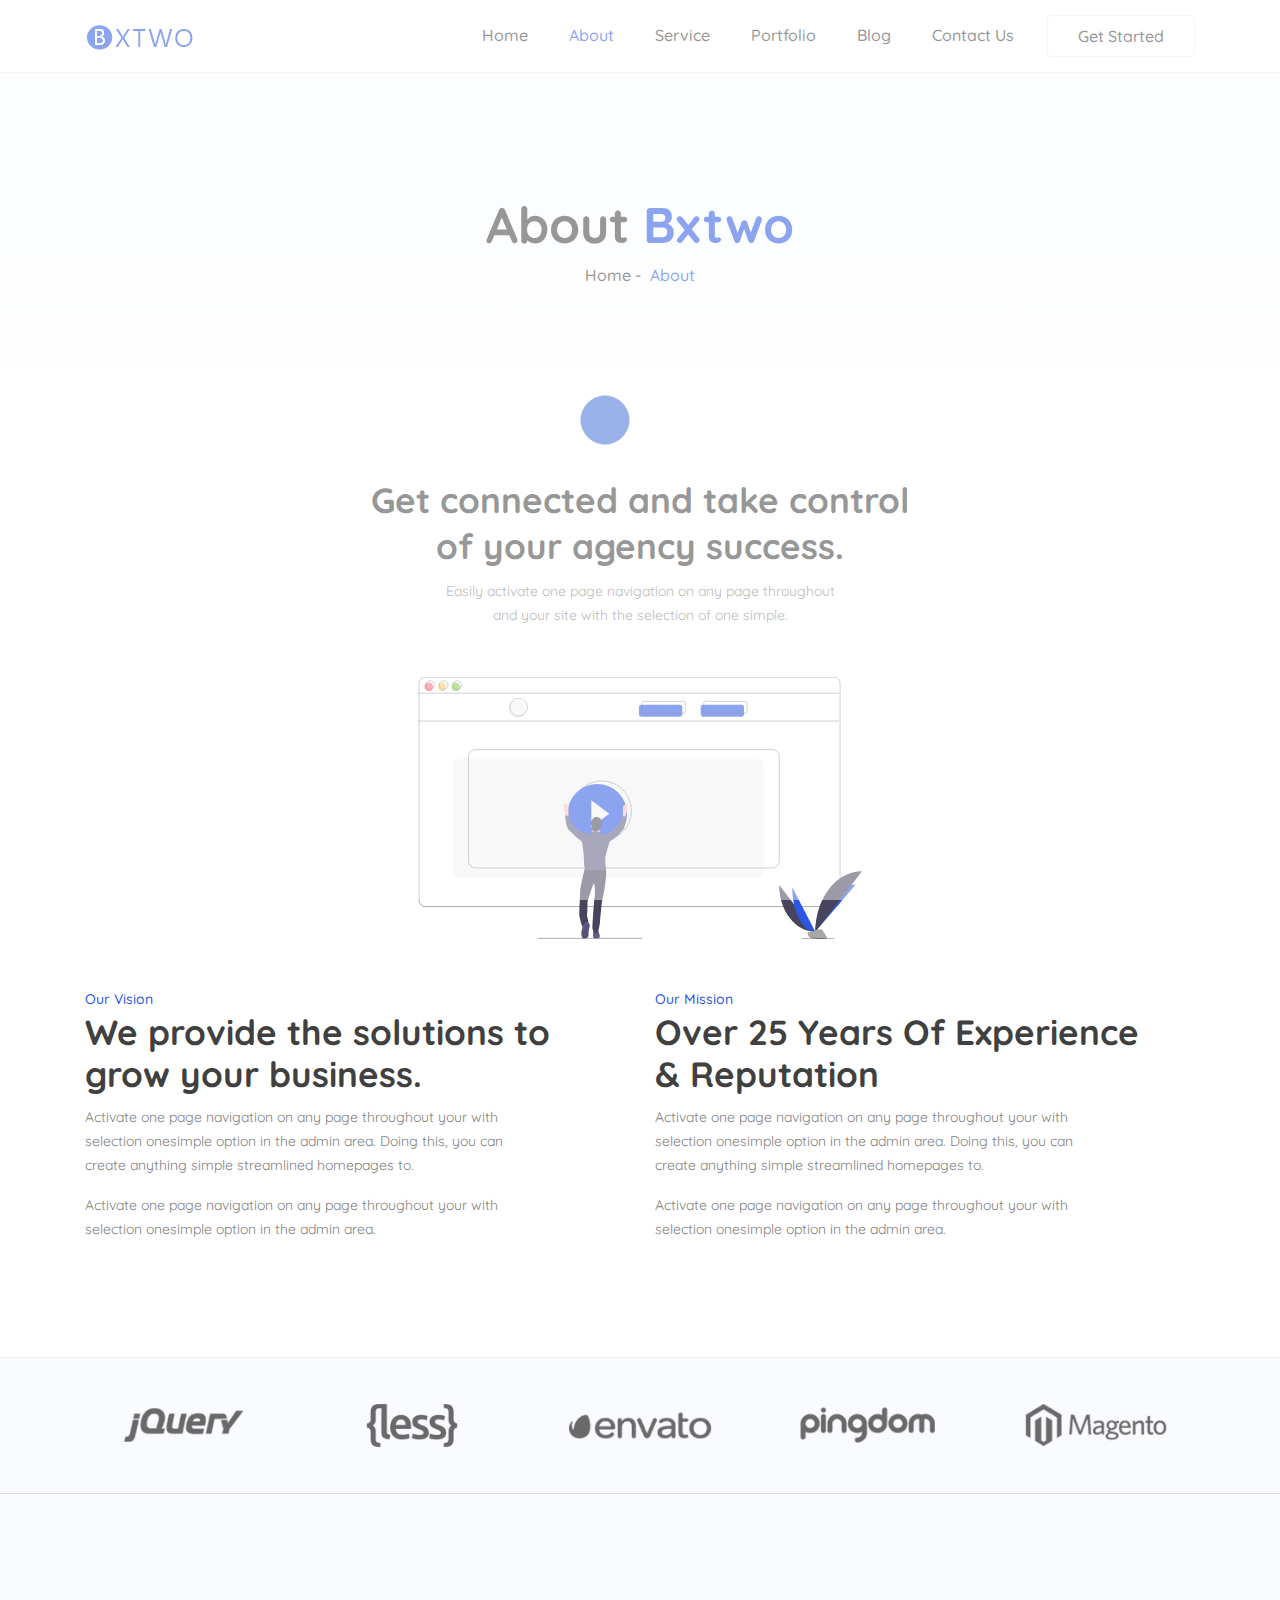
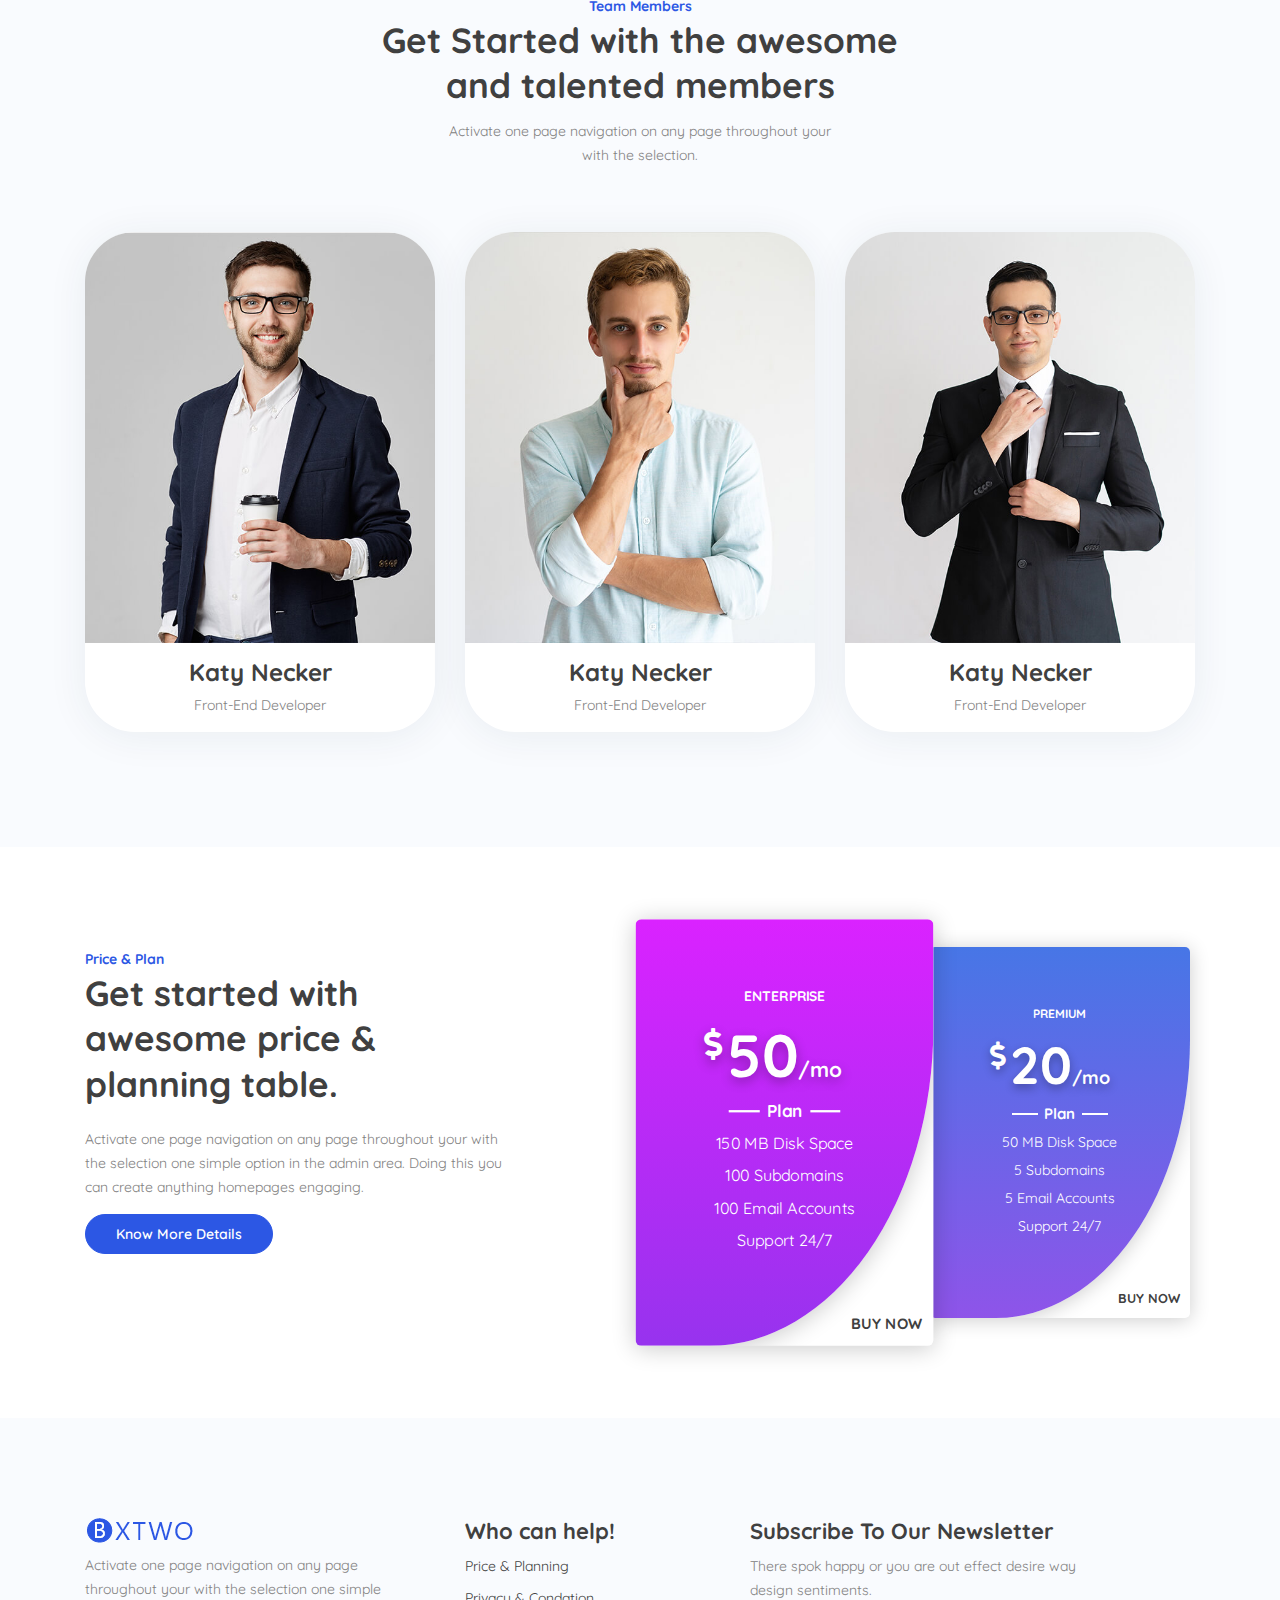
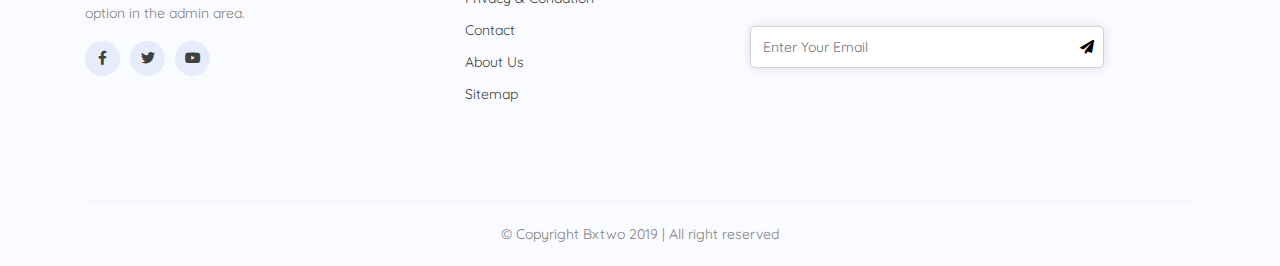
==== commit 7c11cba2: "A" ====
--- a/about.html
+++ b/about.html
@@ -331,7 +331,7 @@
               <h4 class="footer-title">Subscribe To Our Newsletter</h4>
               <p>There spok happy or you are out effect desire way design
                 sentiments.</p>
-              <form class="input-widget" action="" method="">
+              <form class="input-widget">
                 <div class="input-group">
                   <input class="form-control" placeholder="Enter Your Email" type="text" required="">
                   <div class="input-group-append">
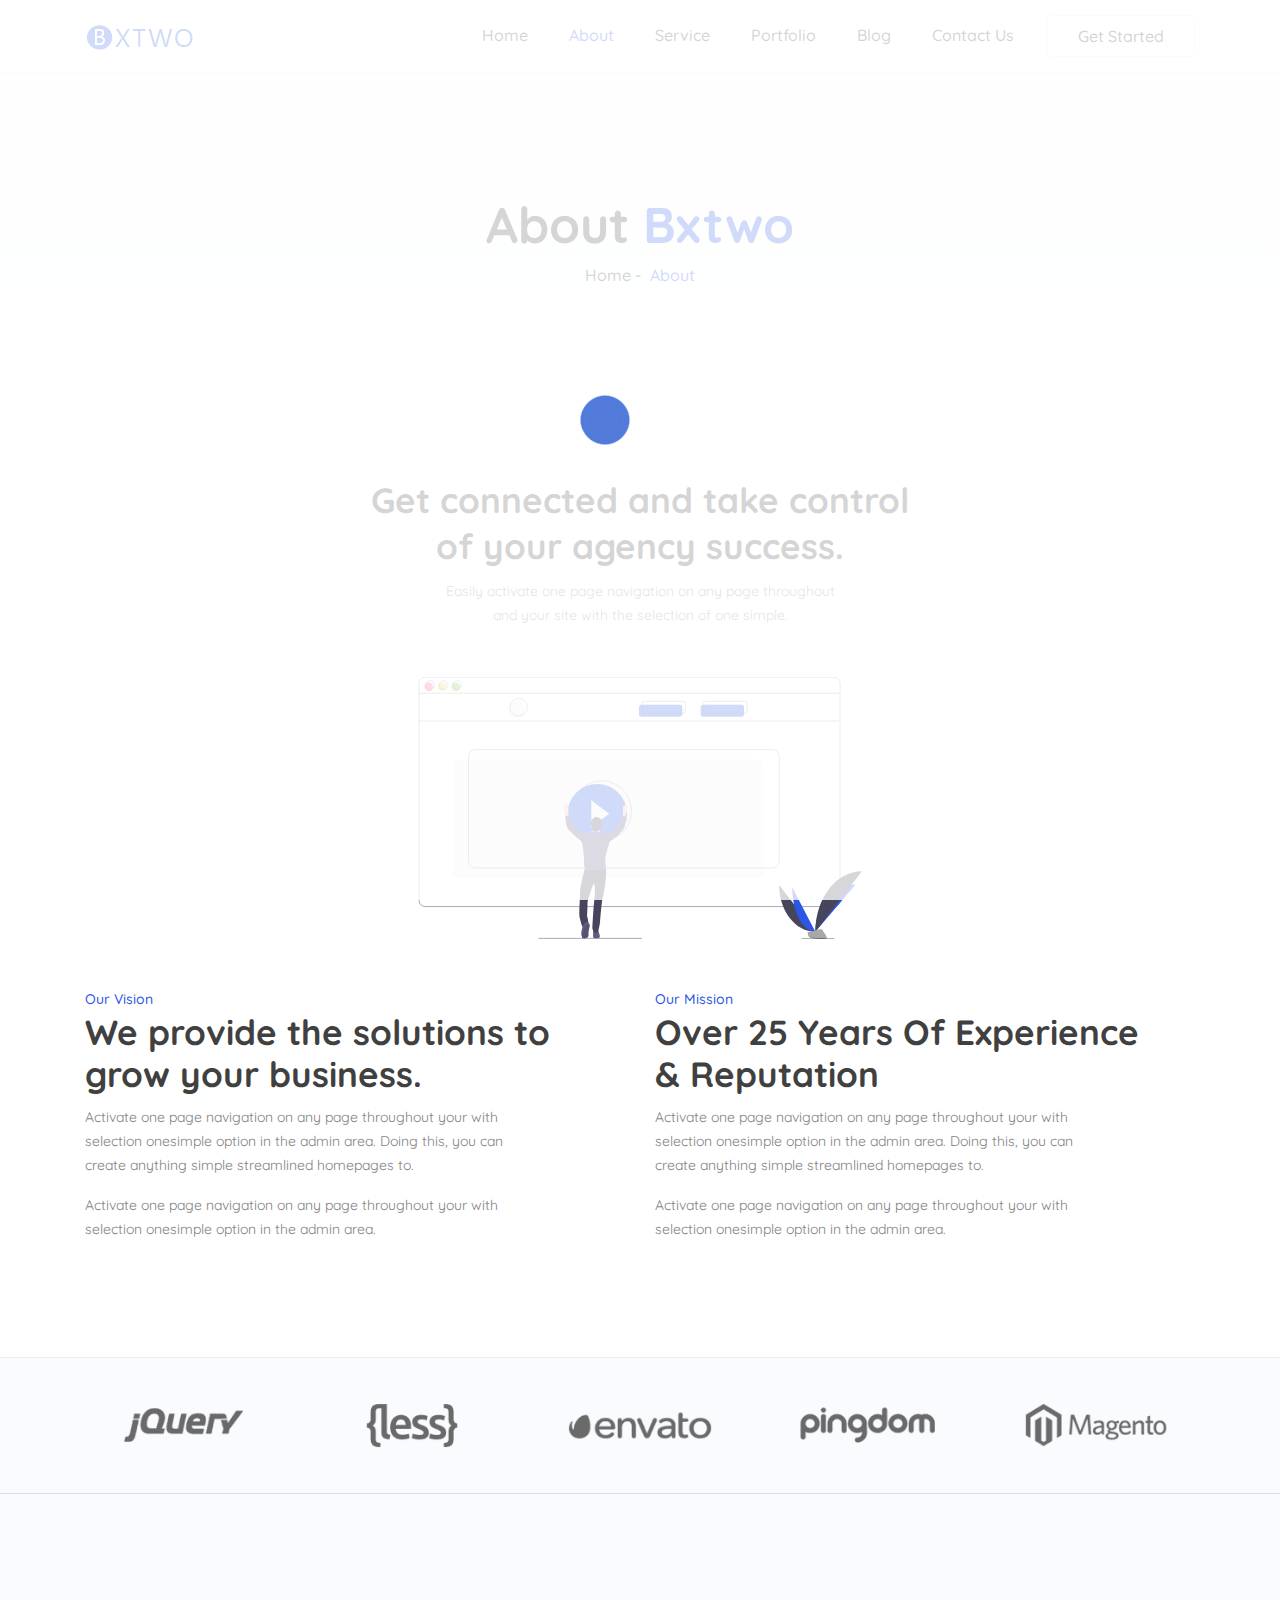
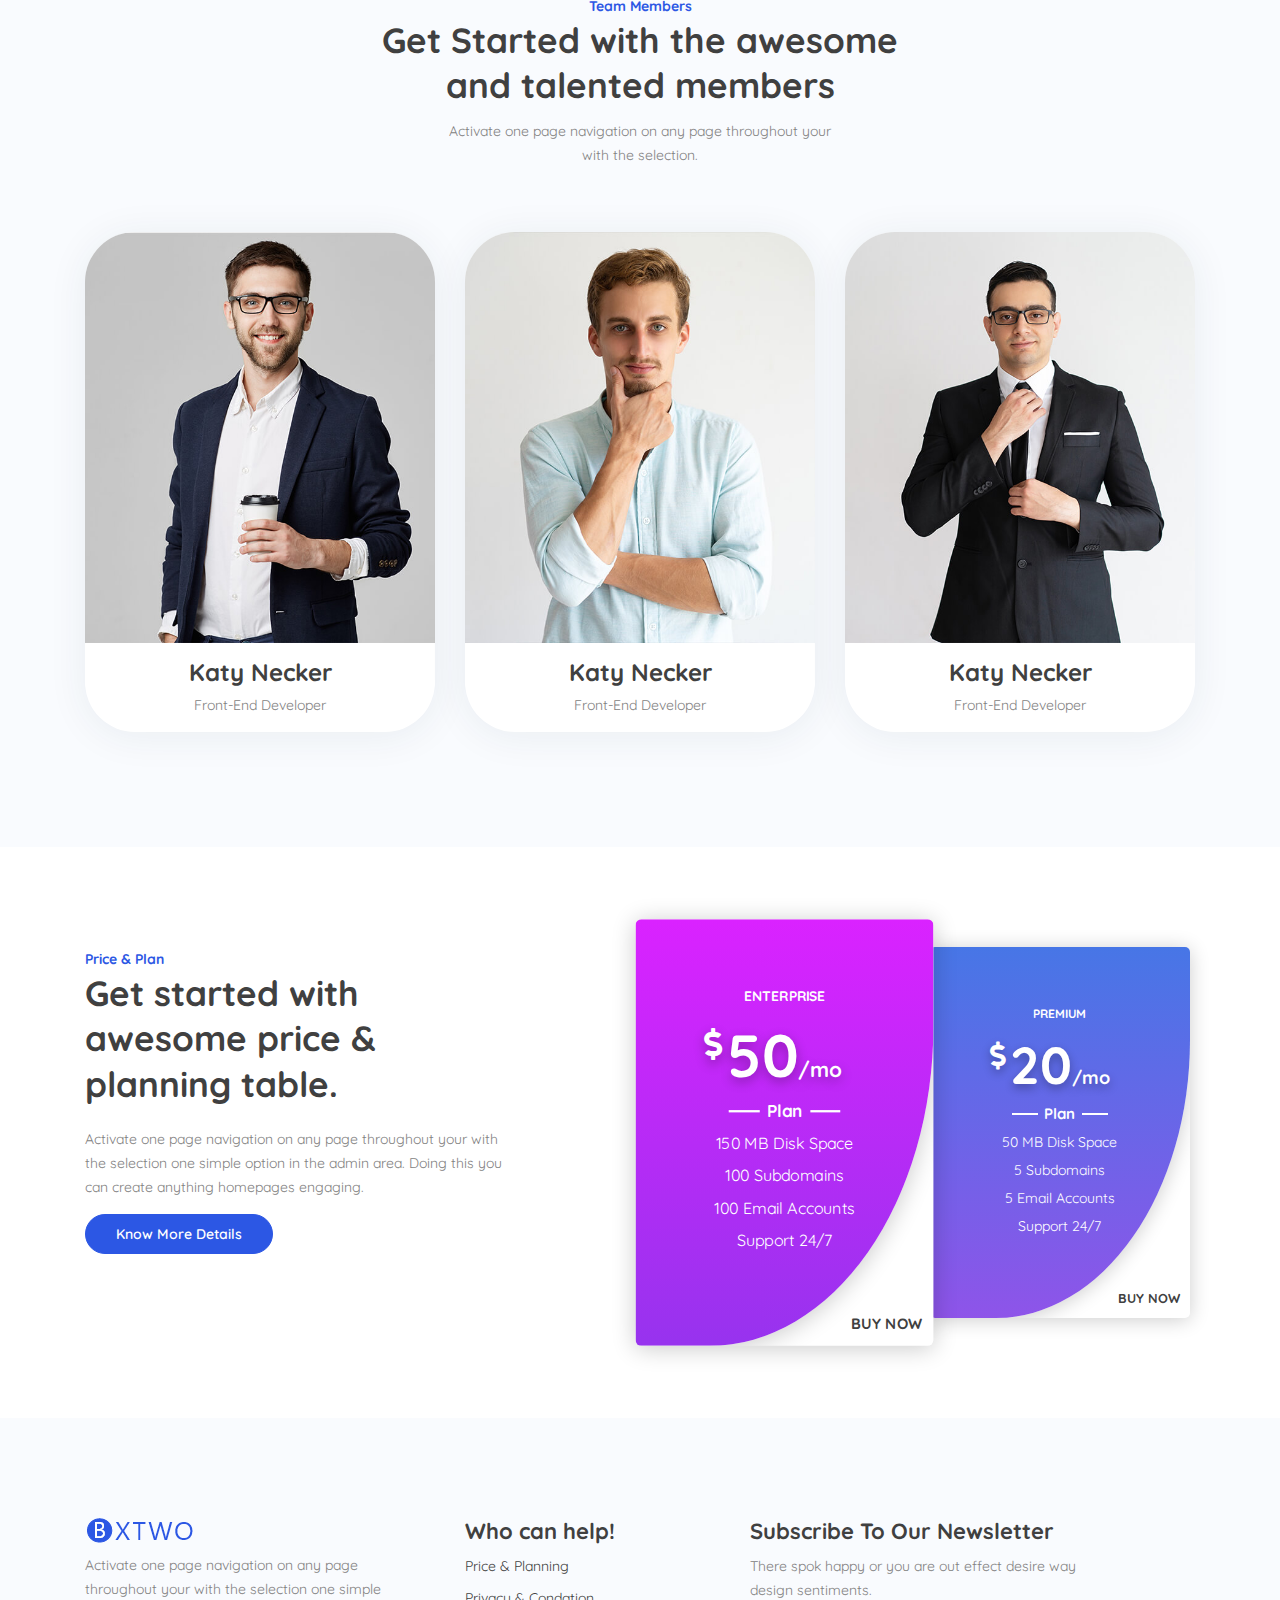
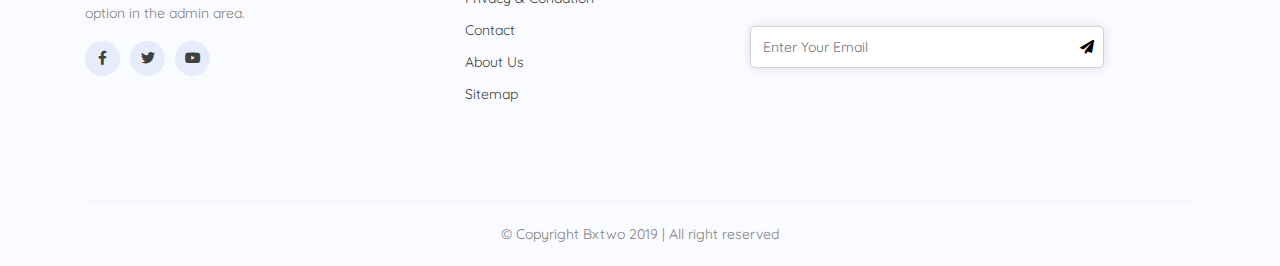
==== commit 6748cd6c: "A" ====
--- a/about.html
+++ b/about.html
@@ -369,9 +369,6 @@
     <!-- ======= Owl Carousel JS ======= -->
     <script src="assets/js/plugins/owl.carousel.min.js"></script>
 
-    <!-- ======= Simple Lightbox JS ======= -->
-    <script src="assets/js/plugins/simple-lightbox.min.js"></script>
-
     <!-- ======= Main JS ======= -->
     <script src="assets/js/main.js"></script>
     
